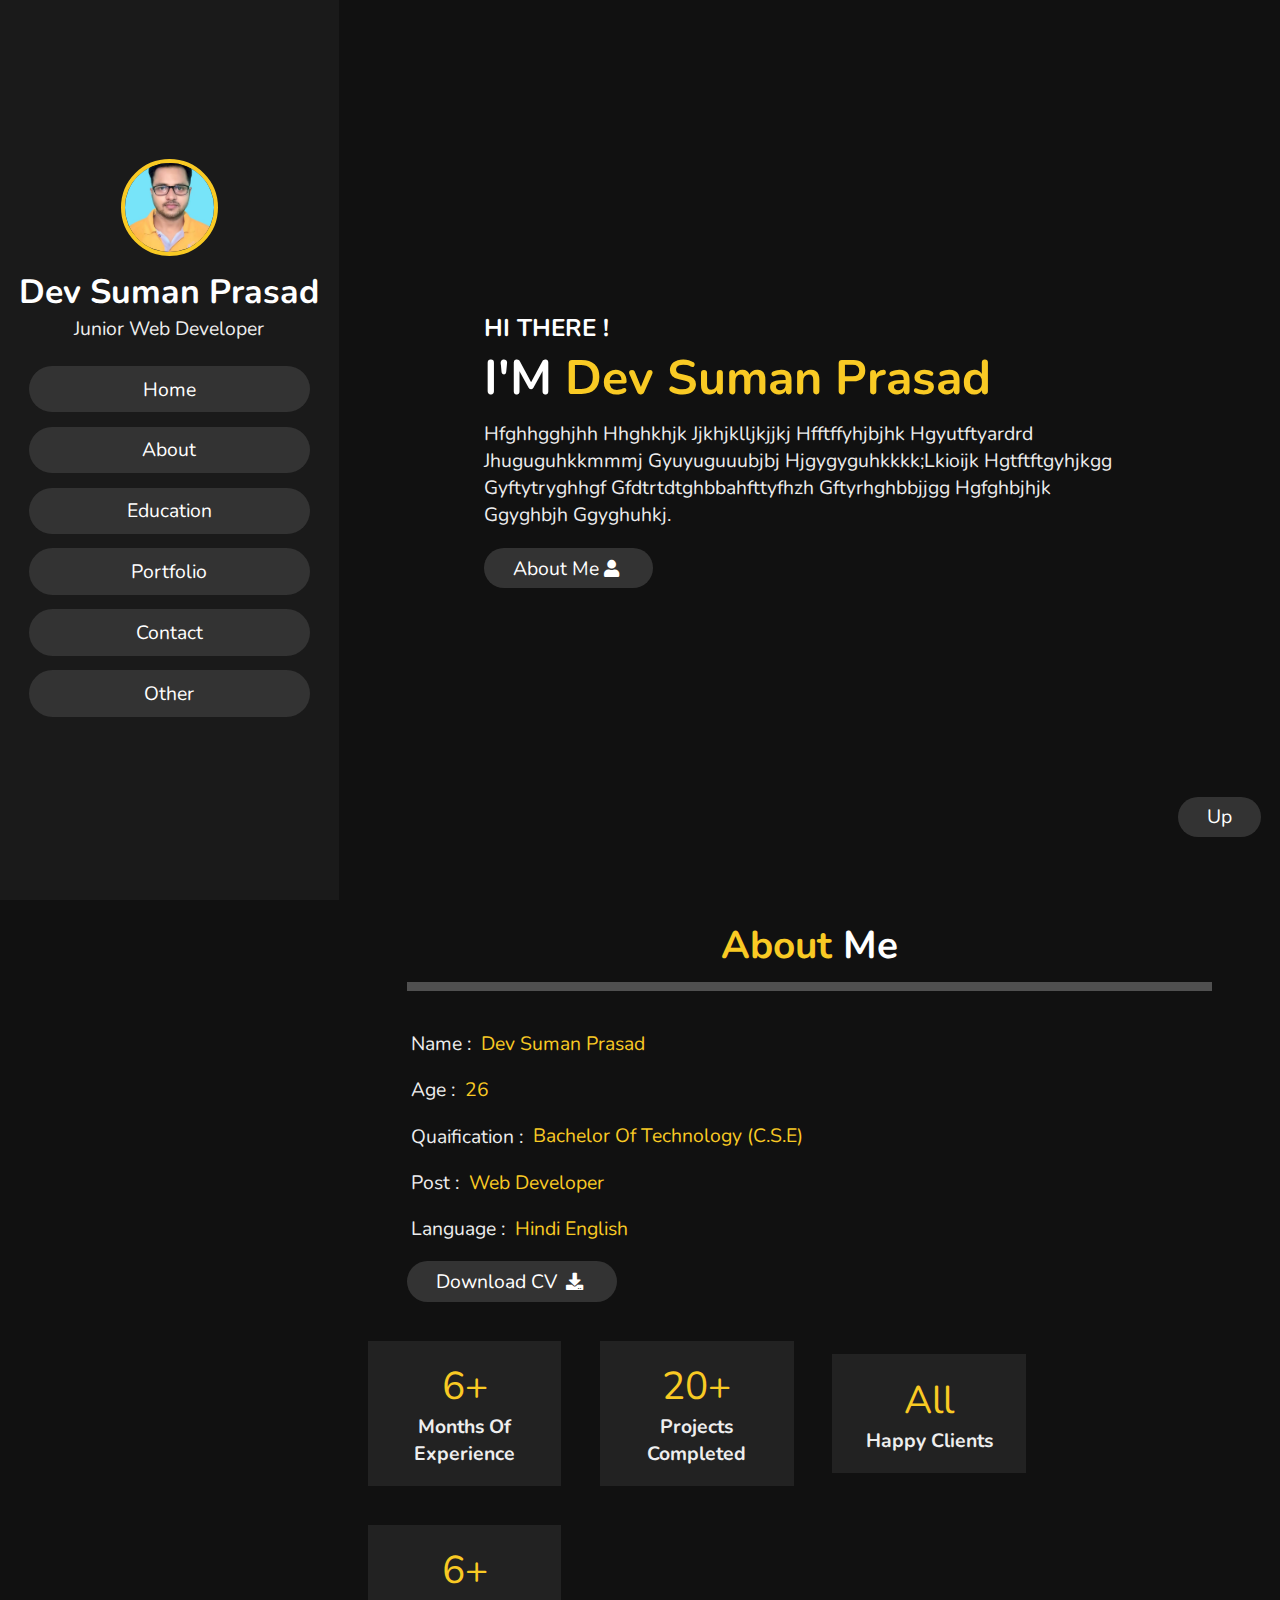
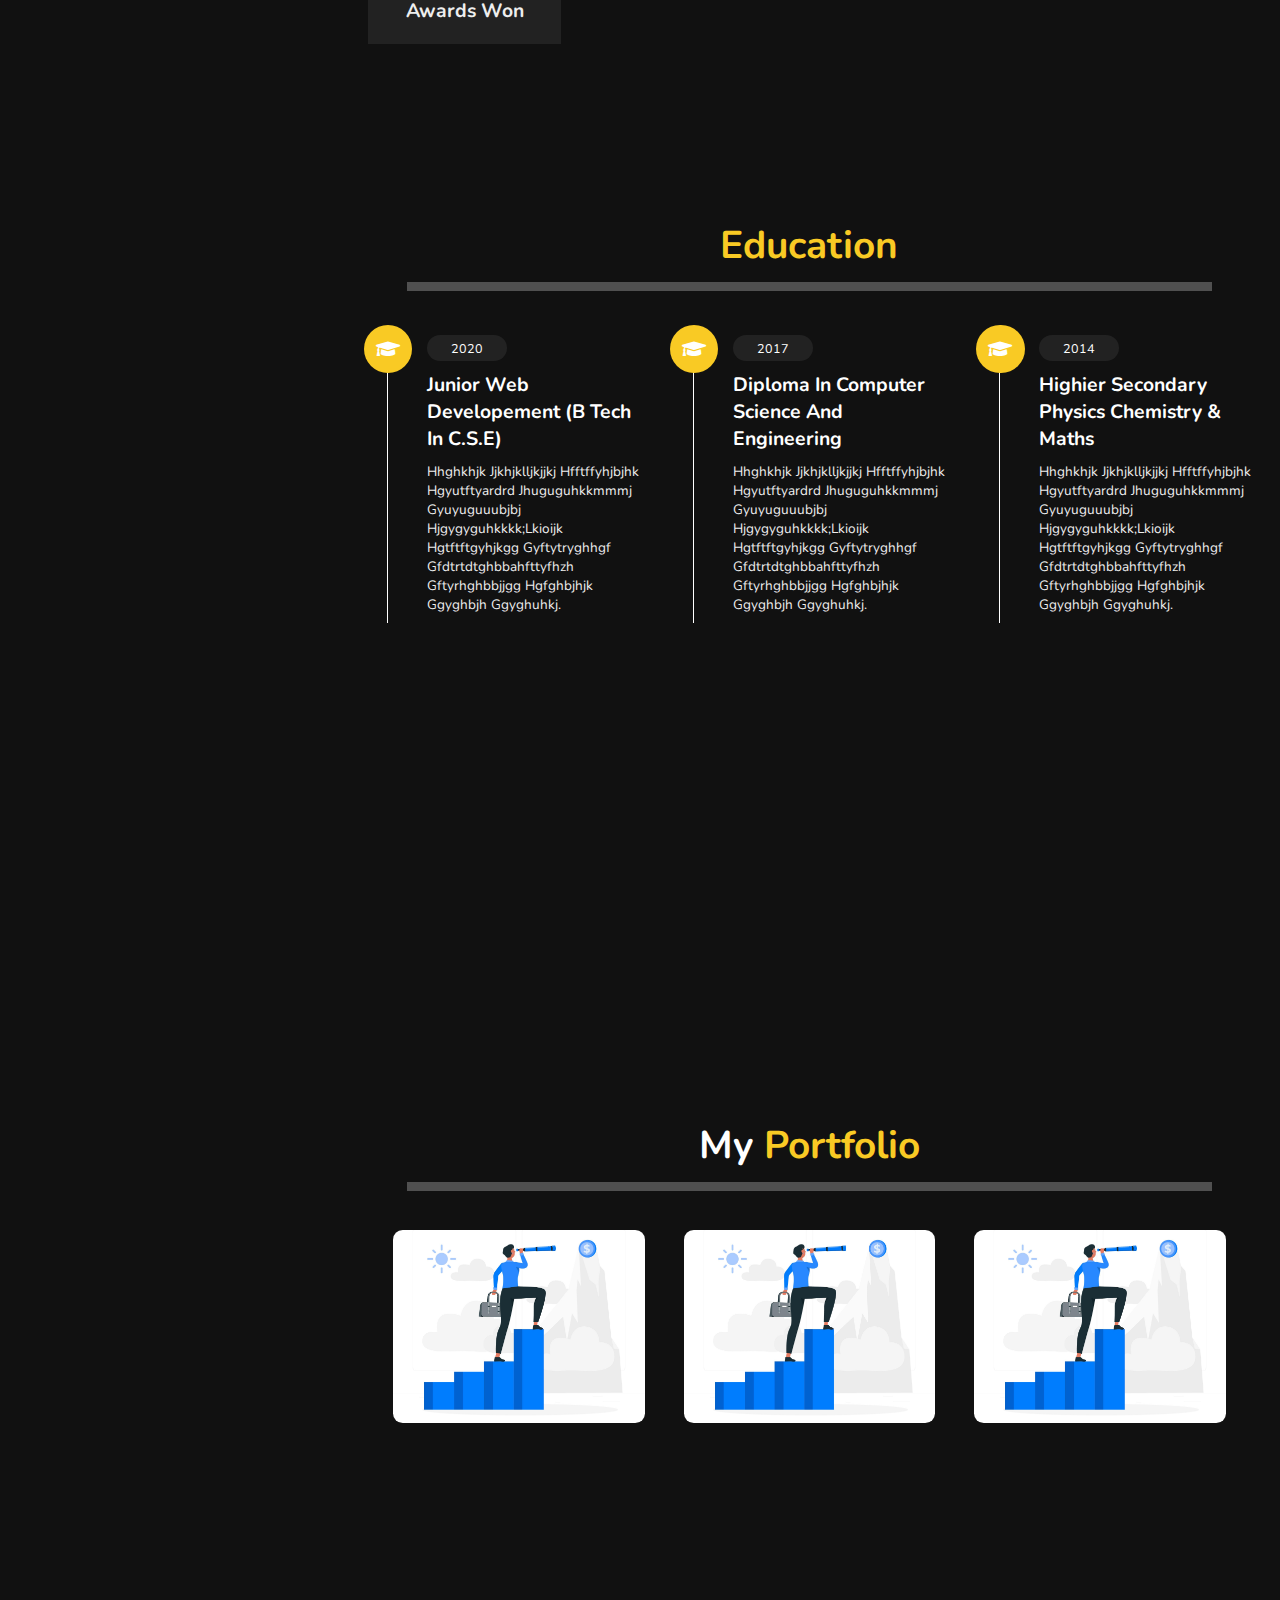
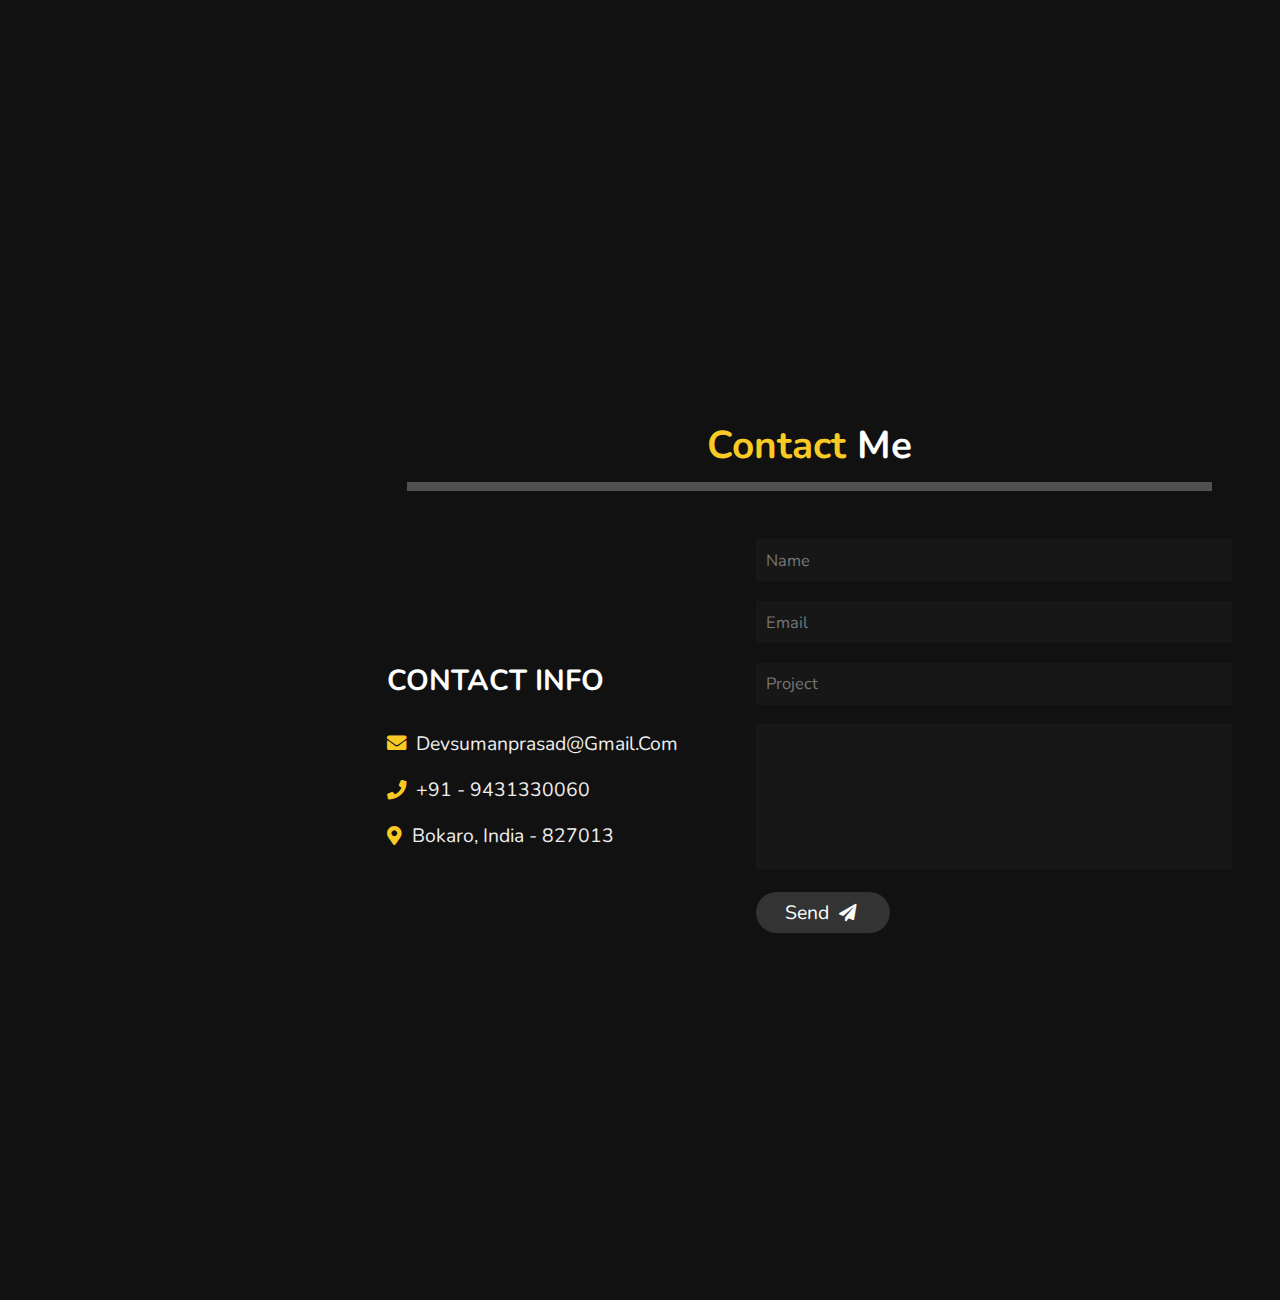
==== portfolio/self.html @ 174ba4ab "Add files via upload" ====
<!DOCTYPE html>
<html>
    <head>
        <meta charset="utf-8">
        <meta http-equiv="X-UA-Compatible" content="IE=edge">
        <title>Portfolio</title>
        <meta name="description" content="">
        <meta name="viewport" content="width=device-width, initial-scale=1">
        <link rel="stylesheet" href="https://cdnjs.cloudflare.com/ajax/libs/font-awesome/5.15.4/css/all.min.css">
        <link rel="stylesheet" href="css/style.css">
    </head>
    <body>

    <header>
        <div class="user">
            <img src="images/pic.jpg" alt="">
            <h3 class="name">Dev Suman Prasad</h3>
            <p class="post">Junior Web Developer</p>
        </div>

        <nav class="navbar">
            <ul>
                <li><a href="#home">home</a></li>
                <li><a href="#about">about</a></li>
                <li><a href="#education">education</a></li>
                <li><a href="#portfolio">portfolio</a></li>          
                <li><a href="#contact">contact</a></li>
                <li><a href="#other">other</a></li>
            </ul>
        </nav>
    </header>
    <div id="menu" class="fas fa-bars">
    </div>

    <section class="home" id="home">
    <h3>HI THERE !</h3>
    <h1>I'M <span>Dev Suman Prasad</span></h1>
    <p>hfghhgghjhh hhghkhjk jjkhjklljkjjkj hfftffyhjbjhk hgyutftyardrd jhuguguhkkmmmj gyuyuguuubjbj
    hjgygyguhkkkk;lkioijk hgtftftgyhjkgg gyftytryghhgf gfdtrtdtghbbahfttyfhzh gftyrhghbbjjgg
    hgfghbjhjk ggyghbjh ggyghuhkj.</p>
    <a href="#about"><button class="btn">about me<i class="fas fa-user"></i></button></a>
    </section>

    <section class="about" id="about">
    <h1 class="heading"><span>about </span>me</h1>
    <div class="row">
        <div class="info">
            <h3><span>Name : </span>Dev Suman Prasad</h3>
            <h3><span>Age : </span>26</h3>
            <h3><span>Quaification : </span>Bachelor of Technology (C.S.E) </h3>
            <h3><span>Post : </span>Web Developer</h3>
            <h3><span>Language : </span>Hindi English</h3>
            <a href="#"><button class="btn"> download CV <i class="fas fa-download"></i></button></a>
        </div>
        <div class="counter">
            <div class="box">
                <span>6+</span>
               <h3> Months of experience </h3>
            
            </div>
            <div class="box">
                <span>20+</span>
               <h3> Projects completed </h3>
            
            </div>
            <div class="box">
                <span>All</span>
               <h3> Happy clients </h3>
            
            </div>
            <div class="box">
                <span>6+</span>
               <h3> Awards won </h3>
            
            </div>
        </div>
    </div>
    </section>
    <section class="education" id="education">
        <h1 class="heading"><span>education </span></h1>
        <div class="box-container">
            <div class="box">
                <i class="fas fa-graduation-cap"></i>
                <span>2020</span>
                <h3>Junior Web Developement (B Tech in C.S.E)</h3>
                <p>
                    hhghkhjk jjkhjklljkjjkj hfftffyhjbjhk hgyutftyardrd jhuguguhkkmmmj gyuyuguuubjbj hjgygyguhkkkk;lkioijk hgtftftgyhjkgg gyftytryghhgf gfdtrtdtghbbahfttyfhzh gftyrhghbbjjgg
                    hgfghbjhjk ggyghbjh ggyghuhkj.
                </p>
            </div>
            <div class="box">
                <i class="fas fa-graduation-cap"></i>
                <span>2017</span>
                <h3>Diploma in Computer science and Engineering</h3>
                <p>
                    hhghkhjk jjkhjklljkjjkj hfftffyhjbjhk hgyutftyardrd jhuguguhkkmmmj gyuyuguuubjbj hjgygyguhkkkk;lkioijk hgtftftgyhjkgg gyftytryghhgf gfdtrtdtghbbahfttyfhzh gftyrhghbbjjgg
                    hgfghbjhjk ggyghbjh ggyghuhkj.
                </p>
            </div>
            <div class="box">
                <i class="fas fa-graduation-cap"></i>
                <span>2014</span>
                <h3>Highier Secondary Physics Chemistry & Maths</h3>
                <p>
                    hhghkhjk jjkhjklljkjjkj hfftffyhjbjhk hgyutftyardrd jhuguguhkkmmmj gyuyuguuubjbj hjgygyguhkkkk;lkioijk hgtftftgyhjkgg gyftytryghhgf gfdtrtdtghbbahfttyfhzh gftyrhghbbjjgg
                    hgfghbjhjk ggyghbjh ggyghuhkj.
                </p>
            </div>
        </div>
    </section>

    <section class="portfolio" id="portfolio">
        <h1 class="heading">my <span>portfolio</span></h1>
        <div class="box-container">
            <div class="box">
            <img src="images/img1.jpg" alt="">
            </div>
            <div class="box">
            <img src="images/img1.jpg" alt="">
            </div>
            <div class="box">
            <img src="images/img1.jpg" alt="">
            </div>
        </div>
    </section>

    <section class="contact" id="contact">
        <h1 class="heading"><span>contact </span>me</h1>
        <div class="row">
            <div class="content">
                <h3 class="title">contact info</h3>
                <div class="info">
                    <h3><i class="fas fa-envelope"></i> devsumanprasad@gmail.com</h3>
                    <h3><i class="fas fa-phone"></i> +91 - 9431330060</h3>
                    <h3><i class="fas fa-map-marker-alt"></i> Bokaro, India - 827013</h3>
                </div>
            </div>
            <form action="">
                <input type="text" placeholder="name" class="box">
                <input type="email" placeholder="email" class="box">
                <input type="text" placeholder="project" class="box">
                <textarea name="" id="" cols="30" rows="10" class="box message" placeholder="message">
                </textarea>
                <button type="submit" class="btn"> send <i class="fas fa-paper-plane"></i></button>
            </form>
        </div>
    </section>

    <a href="#home"><button class="btn" style="position:fixed; right:2rem; bottom:6.5rem;">up</button></a>
        
        <script src="https://cdnjs.cloudflare.com/ajax/libs/jquery/3.6.0/jquery.min.js"></script>
        <script src="js/script.js"></script>
    </body>
</html>
---- portfolio/css/style.css ----
@import url('https://fonts.googleapis.com/css2?family=Nunito:wght@200;300;400;600&display=swap');
:root{
    --yellow:#f9ca24;

}
*{
    font-family: 'Nunito', sans-serif;
    padding:0;
    margin: 0;
    box-sizing: border-box;
    text-decoration: none;
    outline: none;
    border: none;
    text-transform: capitalize;
    transition: all .2s linear;
}
*::selection{
    background:var(--yellow);
    color: #333;
}
html{
    font-size: 60.5%;
    overflow-x: hidden;
}
html::-webkit-scrollbar{
    width: 1.4rem;
}
html::-webkit-scrollbar-track{
    background: #222;
}
html::-webkit-scrollbar-thumb{
    background: var(--yellow);
}

body{
    background: #111;
    overflow-x: hidden;
    padding-left: 35rem;
}
section{
    min-height: 100vh;
    padding: 1rem;
}
.btn{
    padding: .7rem 3rem;
    background: #333;
    color: #fff;
    cursor: pointer;
    margin-top: 1rem;
    font-size: 2rem;
    border-radius: 5rem;
}
.btn i{
    padding:0 .5rem;
    font-size: 1.8rem;
}
.btn:hover{
    background: var(--yellow);
}
.heading{
    text-align: center;
    margin: 0 6rem;
    font-size: 4rem;
    padding: 1rem;
    border-bottom: 1rem solid #fff4;
    color: #fff;
}
.heading span{
    color: var(--yellow);
}
header{
    position: fixed;
    top:0; left:0;
    z-index: 1000;
    height: 100%;
    width: 35rem;
    background:#1a1a1a;
    display: flex;
    align-items: center;
    justify-content: center;
    flex-flow: column;
    text-align: center;
}

header .user img{
    height: 10rem;
    width: 10rem;
    border-radius: 50%;
    object-fit: cover;
    margin-bottom: 1rem;
    border:0.5rem solid var(--yellow);
}

header .user .name{
    font-size: 3.5rem;
    color:#fff;
}
header .user .post{
    font-size: 2rem;
    color:#eee;
}
header .navbar{
    width:100%;

}
header .navbar ul{
    list-style: none;
    padding: 1rem 3rem;
    
}
header .navbar ul li a{
    display: block;
    padding: 1rem;
    margin: 1.5rem 0;
    background: #333;
    color: #fff;
    font-size: 2rem;
    border-radius: 5rem;
    
}
header .navbar ul li a:hover{
    background: var(--yellow);
}
#menu{
    position: fixed;
    top: 2rem;
    right: 2rem;
    background: #333;
    color: #fff;
    cursor: pointer;
    font-size: 2.5rem;
    padding: 1rem 1.5rem;
    z-index: 1000;
    display: none;
}




/* media queries */
@media(max-width:1200px){
    html{
        font-size: 53.5%;
    }
    .home{
        padding: 1rem 4rem!important;
    }
}
@media(max-width:991px){
    header{
        left: -120%;
    }
    #menu{
        display:block;
    }
    header.toggle{
        left:0%;
    }
    body{
        padding: 0;
    }
}
@media(max-width:768px){
    html{
        font-size: 48%;
    }
    
}
@media(max-width:400px){
    header{
        width: 100vw!important;
    }
    .heading{
        margin: 0.3rem;
    }
    .about .row .counter .box{
        width: 100%!important;
    }
    .education .box-container .box{
        width: 100%!important;
    }
    .portfolio .box-container .box{
        width: 100%!important;
    }
    .contact .row form{
        margin:3rem 0;
    }
    
}
.home{
    display: flex;
    /* align-items: center; */
    justify-content: center;
    flex-flow: column;
    padding: 0 15rem;
}
.home h3{
    font-size: 2.5rem;
    color: #fff;
}
.home h1{
    font-size: 5rem;
    color: #fff;
}
.home h1 span{
    color: var(--yellow);
}
.home p{
    font-size: 2rem;
    color: #eee;
    padding: 1rem 0;
}
.about .row{
    display: flex;
    align-items: center;
    flex-wrap: wrap;
    padding: 1rem 0;
}
.about .row .info{
    flex:1 1 48rem;
    padding: 2rem 1rem;
    padding-left: 6rem;
}
.about .row .info h3{
    font-size: 2rem;
    color: var(--yellow);
    padding: 1rem 0;
    font-weight: normal;
}
.about .row .info span{
    color: #eee;
    padding: 0.5rem;
}
.about .row .counter{
    flex:1 1 48rem;
    display: flex;
    align-items: center;
    flex-wrap: wrap;
}
.about .row .counter .box{
    width: 20rem;
    background: #222;
    text-align: center;
    padding: 2rem;
    margin: 2rem;
}
.about .row .counter .box span{
    font-size: 4rem;
    color: var(--yellow);
}
.about .row .counter .box h3{
    font-size: 2rem;
    color: #eee;
}
.education .box-container{
    display: flex;
    align-items: center;
    justify-content: space-between;
    flex-wrap: wrap;
    padding: 1rem 0;
    padding-left: 3rem;
}
.education .box-container .box{
    width: 27rem;
    margin: 4rem 1rem;
    padding-left: 4rem;
    border-left: 0.2rem solid #fff;
    position: relative;
}
.education .box-container .box span{
    font-size: 1.3rem;
    background: #222;
    color:#fff;
    border-radius: 5rem;
    padding: .5rem 2.5rem;
}
.education .box-container .box h3{
    font-size: 2rem;
    color: #fff;
    padding-top: 1.5rem;
}
.education .box-container .box p{
    font-size: 1.4rem;
    color: #eee;
    padding: 1rem 0;
}
.education .box-container .box i{
    position: absolute;
    top:-1.5rem; left:-2.5rem;
    height: 5rem;
    width: 5rem;
    border-radius: 50%;
    line-height: 5rem;
    text-align: center;
    font-size: 2rem;
    color: #fff;
    background: var(--yellow);
}
.portfolio .box-container{
    display: flex;
    align-items: center;
    justify-content: center;
    flex-wrap: wrap;
    padding: 2rem 0;
}
.portfolio .box-container .box{
    height: 20rem;
    width: 26rem;
    border-radius: 1rem;
    margin: 2rem;
    overflow: hidden;
    cursor: pointer;
}
.portfolio .box-container .box img{
    height: 100%;
    width: 100%;
    object-fit: cover;
}
.portfolio .box-container .box:hover img{
    transform:scale(1.2);
}
.contact .row{
    display: flex;
    align-items: center;
    justify-content: center;
    flex-wrap: wrap;

}
.contact .row .content{
    flex:1 1 30rem;
    padding: 4rem;
    padding-bottom: 0;
}
.contact .row form{
    flex:1 1 45rem;
    padding: 2rem;
    margin:2rem;
    margin-bottom: 4rem;
}
.contact .row form .box{
    margin: 1rem 0;
    padding: 1rem;
    background: #3333;
    color: #fff;
    text-transform: none;
    font-size: 1.7rem;
    width: 100%;
}
.contact .row form .box::placeholder{
    text-transform: capitalize;
}
.contact .row form .message{
    height: 15rem;
    resize: none;
}
.contact .row .content .title{
    text-transform: uppercase;
    color: #fff;
    font-size: 3rem;
    padding-bottom: 2rem;

}
.contact .row .content .info h3{
    display: flex;
    align-items: center;
    font-size: 2rem;
    color:#eee;
    padding: 1rem 0;
    font-weight: normal;
}
.contact .row .content .info h3 i{
    color: var(--yellow);
    padding-right: 1rem;
}
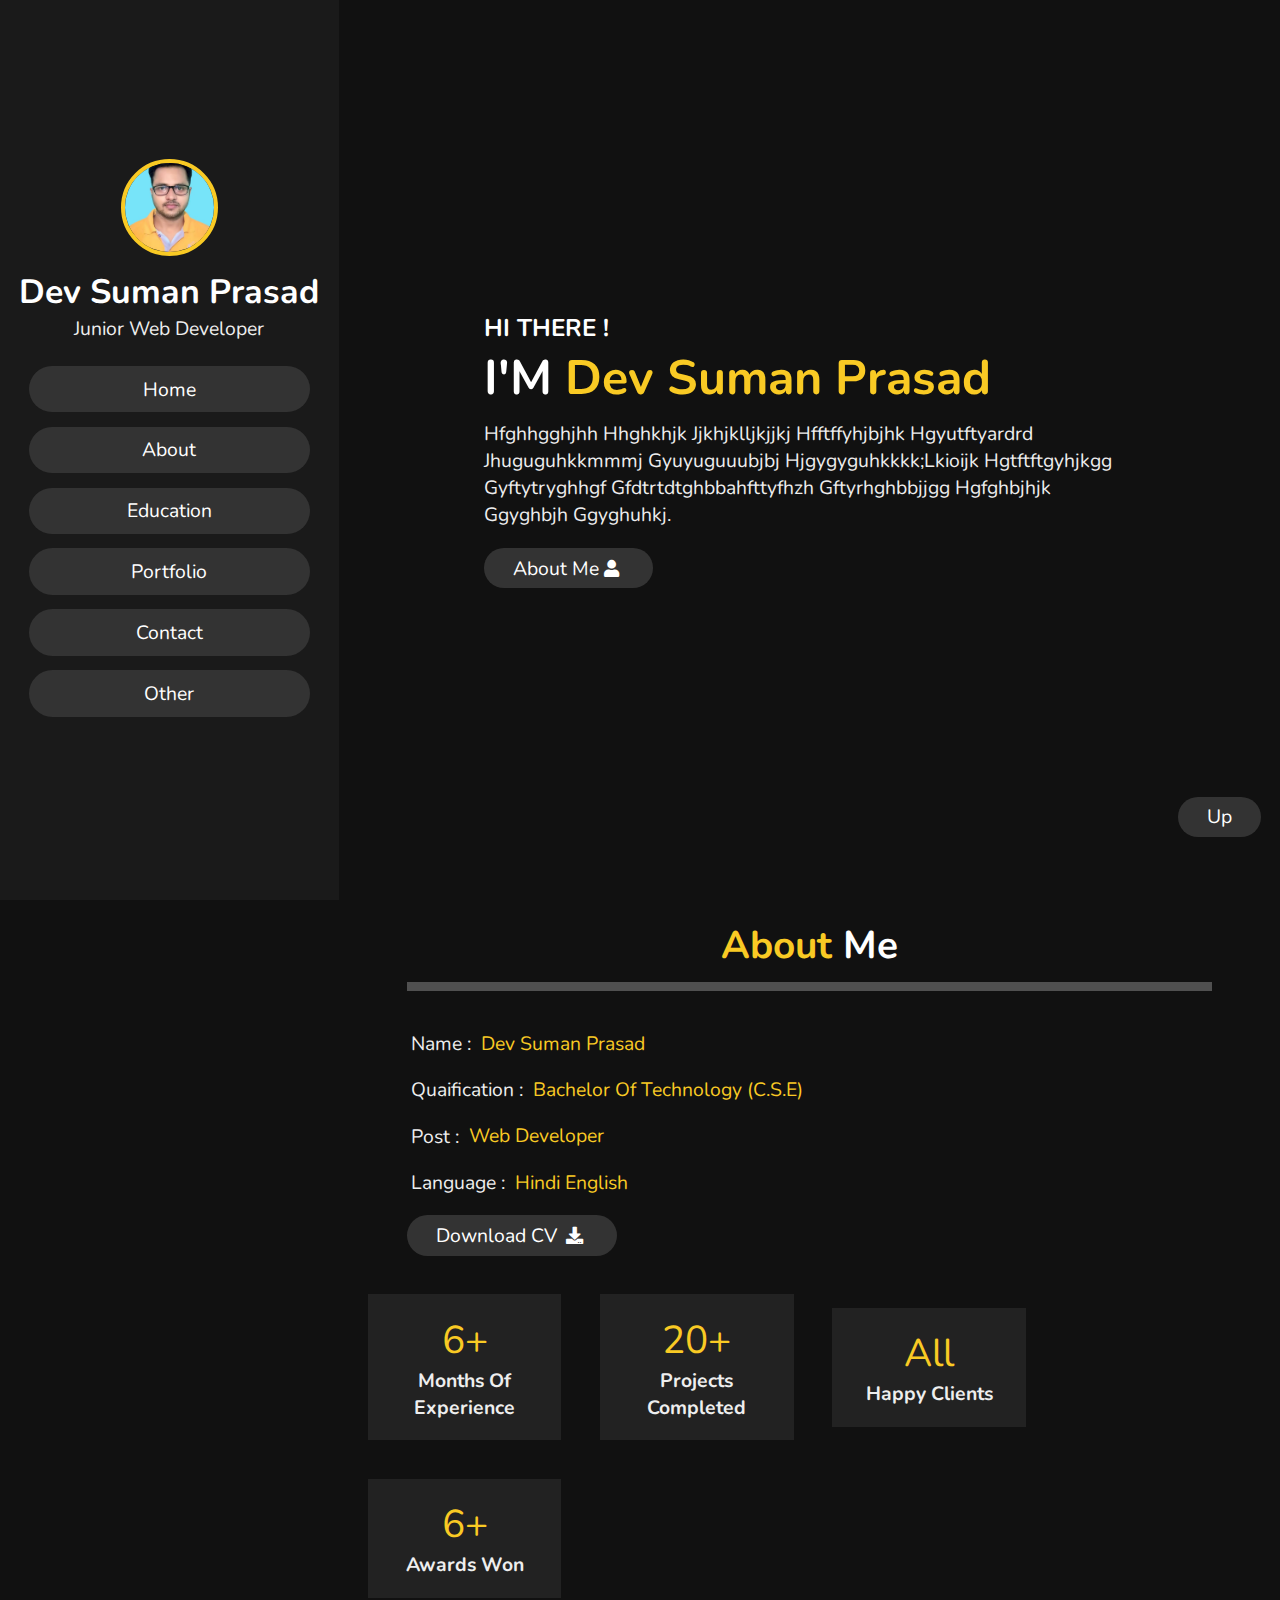
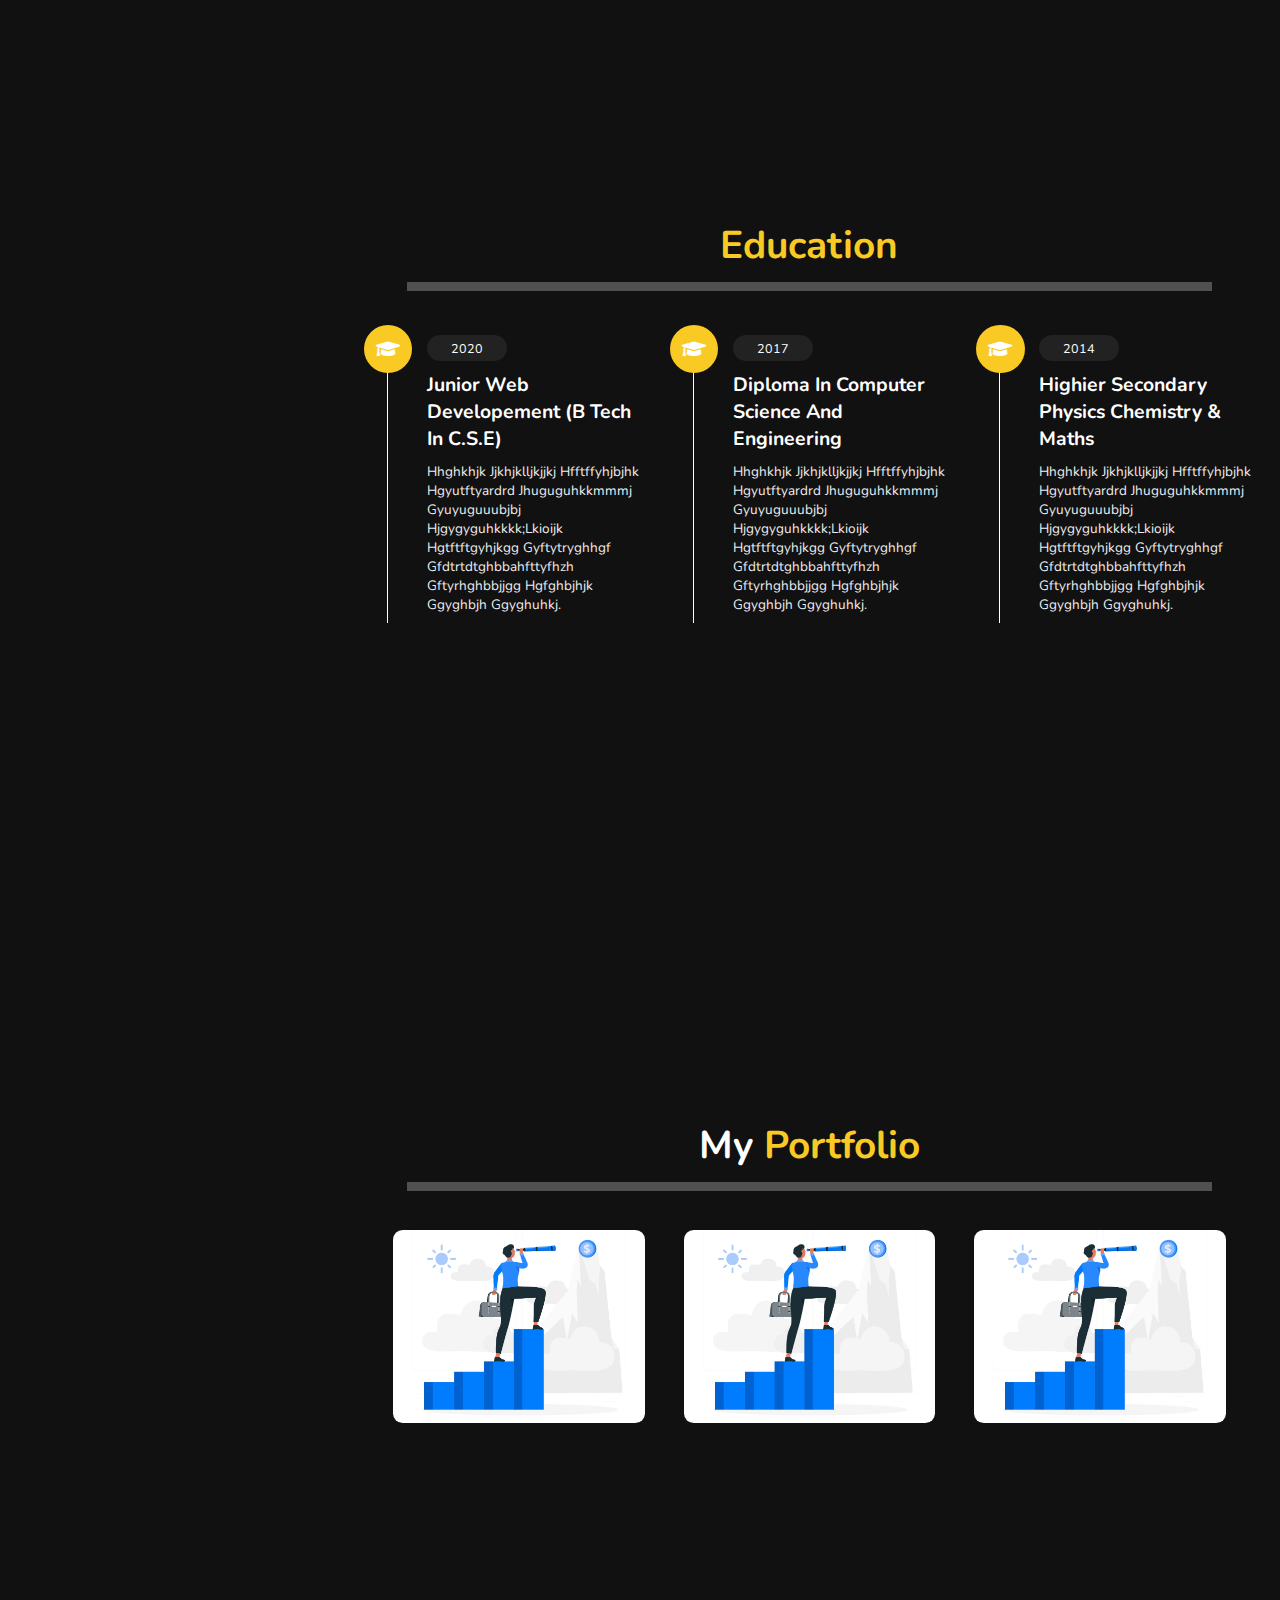
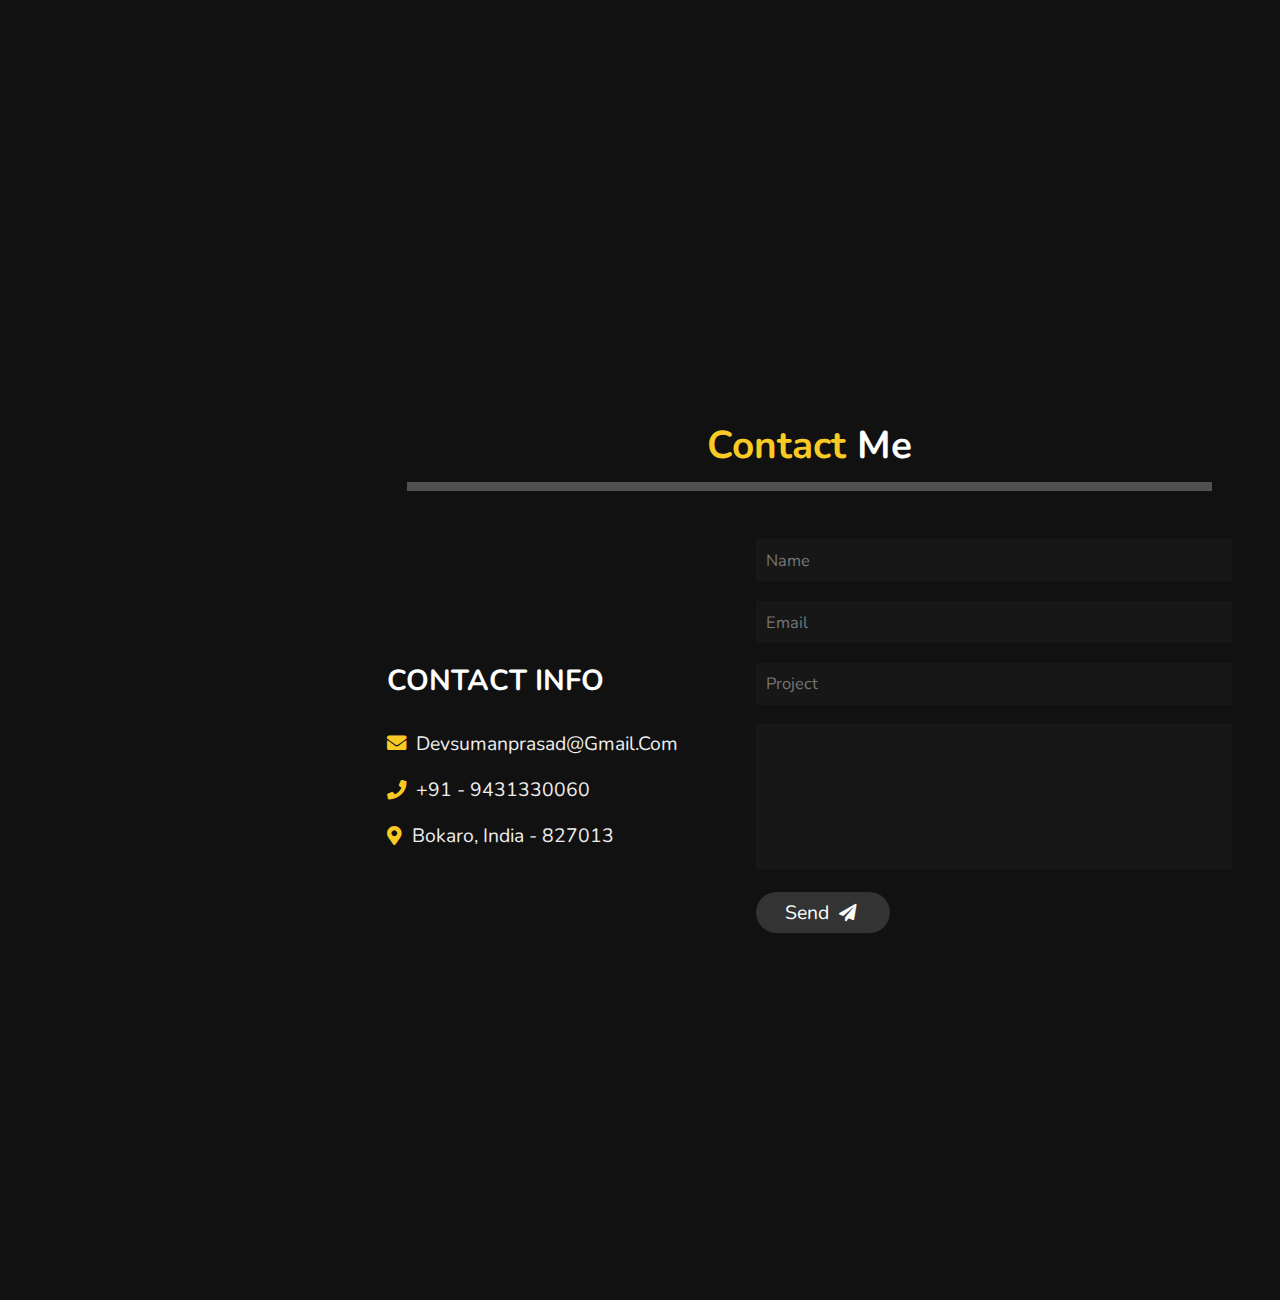
==== commit fd3a4256: "Update self.html" ====
--- a/portfolio/self.html
+++ b/portfolio/self.html
@@ -46,7 +46,6 @@
     <div class="row">
         <div class="info">
             <h3><span>Name : </span>Dev Suman Prasad</h3>
-            <h3><span>Age : </span>26</h3>
             <h3><span>Quaification : </span>Bachelor of Technology (C.S.E) </h3>
             <h3><span>Post : </span>Web Developer</h3>
             <h3><span>Language : </span>Hindi English</h3>
@@ -151,4 +150,4 @@
         <script src="https://cdnjs.cloudflare.com/ajax/libs/jquery/3.6.0/jquery.min.js"></script>
         <script src="js/script.js"></script>
     </body>
-</html>+</html>
